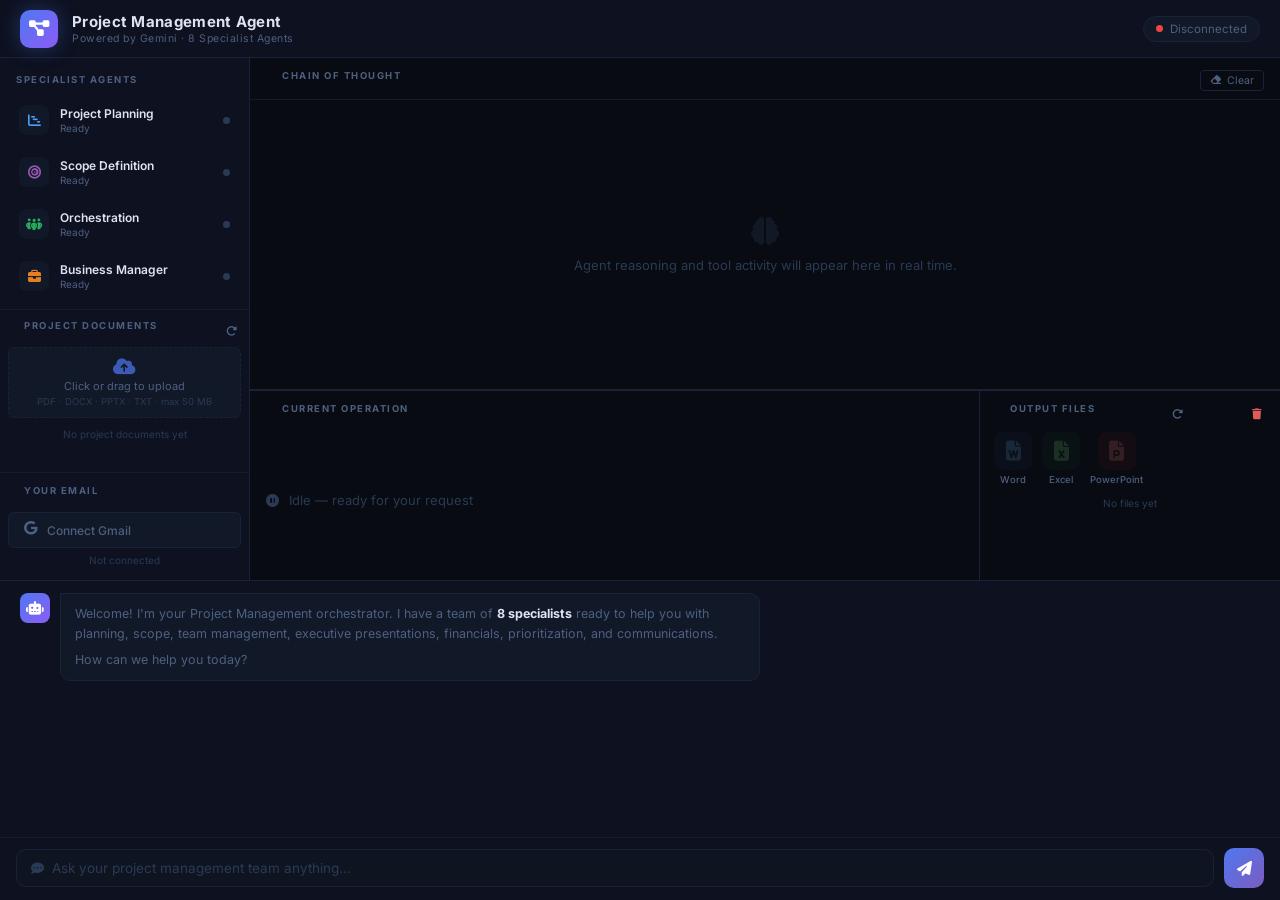
==== static/index.html @ 01bf6499 "Initial commit — full project management agent with all current fixes Includes: Gemini 2.5 Pro/Flash" ====
<!DOCTYPE html>
<html lang="en">
<head>
  <meta charset="UTF-8" />
  <meta name="viewport" content="width=device-width, initial-scale=1.0"/>
  <title>Project Management Agent</title>
  <link rel="preconnect" href="https://fonts.googleapis.com" />
  <link href="https://fonts.googleapis.com/css2?family=Inter:wght@300;400;500;600;700&family=JetBrains+Mono:wght@400;500&display=swap" rel="stylesheet"/>
  <link rel="stylesheet" href="https://cdnjs.cloudflare.com/ajax/libs/font-awesome/6.5.0/css/all.min.css"/>
  <link rel="stylesheet" href="/static/style.css"/>
</head>
<body>
  <div class="app">

    <!-- ── HEADER ─────────────────────────────────────────── -->
    <header class="header">
      <div class="header-left">
        <div class="logo-mark">
          <i class="fas fa-diagram-project"></i>
        </div>
        <div class="logo-text">
          <span class="logo-title">Project Management Agent</span>
          <span class="logo-sub">Powered by Gemini · 8 Specialist Agents</span>
        </div>
      </div>
      <div class="header-right">
        <div class="connection-badge" id="connection-badge">
          <span class="conn-dot" id="conn-dot"></span>
          <span id="conn-label">Connecting...</span>
        </div>
      </div>
    </header>

    <!-- ── MAIN WORKSPACE ─────────────────────────────────── -->
    <div class="workspace">

      <!-- LEFT: Agent Panel -->
      <aside class="agent-panel">
        <div class="panel-label">SPECIALIST AGENTS</div>
        <div class="agents-list" id="agents-list">
          <!-- Populated by JS -->
        </div>

        <!-- Project Documents RAG upload -->
        <div class="proj-docs-section">
          <div class="proj-docs-header">
            <div class="panel-label">PROJECT DOCUMENTS</div>
            <button class="refresh-btn" onclick="loadProjectDocs()" title="Refresh">
              <i class="fas fa-rotate-right"></i>
            </button>
          </div>
          <div class="proj-docs-drop" id="proj-docs-drop"
               onclick="document.getElementById('proj-docs-input').click()"
               ondragover="event.preventDefault(); this.classList.add('drag-over')"
               ondragleave="this.classList.remove('drag-over')"
               ondrop="handleDocDrop(event)">
            <i class="fas fa-cloud-upload-alt"></i>
            <span>Click or drag to upload</span>
            <span class="proj-docs-types">PDF · DOCX · PPTX · TXT · max 50 MB</span>
          </div>
          <input type="file" id="proj-docs-input" accept=".pdf,.docx,.pptx,.txt" multiple style="display:none" onchange="handleDocSelect(event)">
          <div class="proj-docs-list" id="proj-docs-list">
            <div class="proj-docs-empty" id="proj-docs-empty">No project documents yet</div>
          </div>
          <div class="proj-docs-status" id="proj-docs-status"></div>
        </div>

        <!-- Gmail connect — pinned to bottom of sidebar -->
        <div class="gmail-section">
          <div class="panel-label">YOUR EMAIL</div>
          <button class="gmail-btn" id="gmail-btn" onclick="connectGmail()">
            <i class="fab fa-google gmail-icon"></i>
            <span id="gmail-btn-text">Connect Gmail</span>
          </button>
          <div class="gmail-status-text" id="gmail-status-text">Not connected</div>
        </div>
      </aside>

      <!-- RIGHT: Activity + Output -->
      <div class="activity-section">

        <!-- TOP: Chain of Thought -->
        <div class="thought-panel">
          <div class="panel-header-row">
            <div class="panel-label">CHAIN OF THOUGHT</div>
            <button class="clear-btn" onclick="clearThoughts()">
              <i class="fas fa-eraser"></i> Clear
            </button>
          </div>
          <div class="thought-scroll" id="thought-scroll">
            <div class="thought-placeholder" id="thought-placeholder">
              <i class="fas fa-brain"></i>
              <p>Agent reasoning and tool activity will appear here in real time.</p>
            </div>
          </div>
        </div>

        <!-- BOTTOM STRIP: Output Type + Doc Icons -->
        <div class="bottom-strip">

          <!-- Output Status -->
          <div class="output-panel">
            <div class="panel-label">CURRENT OPERATION</div>
            <div class="output-status" id="output-status">
              <div class="op-idle">
                <i class="fas fa-circle-pause"></i>
                <span>Idle — ready for your request</span>
              </div>
            </div>
          </div>

          <!-- Document Icons + Downloads -->
          <div class="doc-panel">
            <div class="doc-panel-header">
              <div class="panel-label">OUTPUT FILES</div>
              <button class="refresh-btn" onclick="loadAllFiles()" title="Refresh file list">
                <i class="fas fa-rotate-right"></i>
              </button>
              <button class="refresh-btn file-clear-btn" onclick="clearAllFiles()" title="Clear all output files" style="margin-left:4px;color:#e05c5c;">
                <i class="fas fa-trash"></i>
              </button>
            </div>
            <div class="doc-icons-row">
              <div class="doc-icon" id="icon-word" title="Word Documents">
                <div class="doc-icon-inner word">
                  <i class="fas fa-file-word"></i>
                </div>
                <span class="doc-label">Word</span>
                <span class="doc-count" id="count-word">0</span>
              </div>
              <div class="doc-icon" id="icon-excel" title="Excel Spreadsheets">
                <div class="doc-icon-inner excel">
                  <i class="fas fa-file-excel"></i>
                </div>
                <span class="doc-label">Excel</span>
                <span class="doc-count" id="count-excel">0</span>
              </div>
              <div class="doc-icon" id="icon-pptx" title="PowerPoint Presentations">
                <div class="doc-icon-inner pptx">
                  <i class="fas fa-file-powerpoint"></i>
                </div>
                <span class="doc-label">PowerPoint</span>
                <span class="doc-count" id="count-pptx">0</span>
              </div>
            </div>
            <div class="doc-file-list" id="doc-file-list">
              <div class="doc-empty" id="doc-empty">No files yet</div>
            </div>
          </div>

        </div>
      </div>
    </div>

    <!-- ── CHAT SECTION ───────────────────────────────────── -->
    <section class="chat-section">
      <div class="chat-messages" id="chat-messages">
        <div class="welcome-msg">
          <div class="welcome-avatar"><i class="fas fa-robot"></i></div>
          <div class="welcome-bubble">
            <p>Welcome! I'm your Project Management orchestrator. I have a team of <strong>8 specialists</strong> ready to help you with planning, scope, team management, executive presentations, financials, prioritization, and communications.</p>
            <p>How can we help you today?</p>
          </div>
        </div>
      </div>
      <div class="chat-input-row">
        <div class="input-wrapper">
          <i class="fas fa-comment-dots input-icon"></i>
          <input
            type="text"
            id="chat-input"
            placeholder="Ask your project management team anything..."
            autocomplete="off"
          />
        </div>
        <button class="send-btn" id="send-btn" onclick="sendMessage()">
          <i class="fas fa-paper-plane"></i>
        </button>
      </div>
    </section>

  </div>

  <script src="/static/app.js"></script>
</body>
</html>
---- static/style.css ----
/* ═══════════════════════════════════════════════════════════════
   PROJECT MANAGEMENT AGENT — DARK THEME UI
   ═══════════════════════════════════════════════════════════════ */

*, *::before, *::after { box-sizing: border-box; margin: 0; padding: 0; }

:root {
  --bg:          #080b12;
  --bg-panel:    #0d1120;
  --bg-card:     #111827;
  --bg-input:    #0f1520;
  --border:      #1a2238;
  --border-soft: #141d30;
  --text:        #dde3f0;
  --text-muted:  #4e6080;
  --text-dim:    #2a3a55;
  --accent:      #4f78f1;
  --accent-glow: rgba(79,120,241,0.18);
  --green:       #3dd68c;
  --yellow:      #f59e0b;
  --red:         #ef4444;
  --word-color:  #2b579a;
  --excel-color: #217346;
  --pptx-color:  #c0392b;
  --radius:      10px;
  --radius-sm:   6px;
  --font:        'Inter', system-ui, sans-serif;
  --mono:        'JetBrains Mono', monospace;
  --header-h:    58px;
  --chat-h:      320px;
}

html, body { height: 100%; font-family: var(--font); background: var(--bg); color: var(--text); overflow: hidden; }

/* ── SCROLLBARS ──────────────────────────────────────────────── */
::-webkit-scrollbar { width: 4px; }
::-webkit-scrollbar-track { background: transparent; }
::-webkit-scrollbar-thumb { background: var(--border); border-radius: 4px; }

/* ── APP SHELL ───────────────────────────────────────────────── */
.app {
  display: flex;
  flex-direction: column;
  height: 100vh;
}

/* ── HEADER ──────────────────────────────────────────────────── */
.header {
  height: var(--header-h);
  background: var(--bg-panel);
  border-bottom: 1px solid var(--border);
  display: flex;
  align-items: center;
  justify-content: space-between;
  padding: 0 20px;
  flex-shrink: 0;
  backdrop-filter: blur(10px);
}

.header-left { display: flex; align-items: center; gap: 14px; }

.logo-mark {
  width: 38px; height: 38px;
  background: linear-gradient(135deg, #4f78f1, #8b5cf6);
  border-radius: 10px;
  display: flex; align-items: center; justify-content: center;
  font-size: 18px; color: #fff;
  box-shadow: 0 0 20px rgba(79,120,241,0.35);
}

.logo-title { display: block; font-size: 15px; font-weight: 700; color: var(--text); letter-spacing: 0.3px; }
.logo-sub   { display: block; font-size: 10.5px; color: var(--text-muted); margin-top: 1px; letter-spacing: 0.5px; }

.connection-badge {
  display: flex; align-items: center; gap: 7px;
  background: var(--bg-card);
  border: 1px solid var(--border);
  padding: 5px 12px;
  border-radius: 20px;
  font-size: 11.5px;
  color: var(--text-muted);
}

.conn-dot {
  width: 7px; height: 7px;
  border-radius: 50%;
  background: var(--text-dim);
  transition: background 0.3s;
}
.conn-dot.connected { background: var(--green); box-shadow: 0 0 6px var(--green); }
.conn-dot.error     { background: var(--red); }

/* ── WORKSPACE ───────────────────────────────────────────────── */
.workspace {
  display: flex;
  flex: 1;
  overflow: hidden;
  gap: 0;
}

/* ── AGENT PANEL (left) ──────────────────────────────────────── */
.agent-panel {
  width: 250px;
  flex-shrink: 0;
  background: var(--bg-panel);
  border-right: 1px solid var(--border);
  display: flex;
  flex-direction: column;
  padding: 16px 0 0;
  overflow-y: hidden;   /* panel itself doesn't scroll */
}

.panel-label {
  font-size: 9.5px;
  font-weight: 700;
  letter-spacing: 1.5px;
  color: var(--text-muted);
  padding: 0 16px 10px;
}

.agents-list {
  display: flex; flex-direction: column; gap: 2px;
  padding: 0 8px;
  flex: 1;          /* fill available space */
  overflow-y: auto; /* only the list scrolls */
  padding-bottom: 8px;
}

.agent-item {
  display: flex;
  align-items: center;
  gap: 11px;
  padding: 9px 10px;
  border-radius: var(--radius-sm);
  cursor: default;
  transition: background 0.2s;
  border: 1px solid transparent;
  position: relative;
}

.agent-item.active {
  border-color: var(--agent-color, var(--accent));
  background: color-mix(in srgb, var(--agent-color, var(--accent)) 10%, transparent);
  box-shadow: 0 0 14px color-mix(in srgb, var(--agent-color, var(--accent)) 20%, transparent);
}

.agent-item.done {
  background: rgba(61,214,140,0.05);
  border-color: rgba(61,214,140,0.15);
}

.agent-icon-wrap {
  width: 30px; height: 30px;
  border-radius: 7px;
  display: flex; align-items: center; justify-content: center;
  font-size: 13px;
  background: var(--bg-card);
  color: var(--agent-color, var(--text-muted));
  flex-shrink: 0;
  transition: all 0.3s;
}

.agent-item.active .agent-icon-wrap {
  background: color-mix(in srgb, var(--agent-color, var(--accent)) 20%, transparent);
  box-shadow: 0 0 10px color-mix(in srgb, var(--agent-color, var(--accent)) 40%, transparent);
}

.agent-info { flex: 1; min-width: 0; }
.agent-name {
  font-size: 12px; font-weight: 600; color: var(--text);
  white-space: nowrap; overflow: hidden; text-overflow: ellipsis;
}
.agent-status { font-size: 10px; color: var(--text-muted); margin-top: 1px; }
.agent-item.active .agent-status { color: var(--agent-color, var(--accent)); }

.agent-pulse {
  width: 7px; height: 7px;
  border-radius: 50%;
  background: var(--text-dim);
  flex-shrink: 0;
}
.agent-item.active .agent-pulse {
  background: var(--agent-color, var(--accent));
  box-shadow: 0 0 8px var(--agent-color, var(--accent));
  animation: pulse 1.4s ease-in-out infinite;
}
.agent-item.done .agent-pulse { background: var(--green); }

@keyframes pulse {
  0%,100% { opacity: 1; transform: scale(1); }
  50%      { opacity: 0.4; transform: scale(0.8); }
}

/* ── ACTIVITY SECTION (right) ────────────────────────────────── */
.activity-section {
  flex: 1;
  display: flex;
  flex-direction: column;
  overflow: hidden;
  min-width: 0;
}

/* ── CHAIN OF THOUGHT PANEL ──────────────────────────────────── */
.thought-panel {
  flex: 1;
  display: flex;
  flex-direction: column;
  border-bottom: 1px solid var(--border);
  min-height: 0;
}

.panel-header-row {
  display: flex;
  align-items: center;
  justify-content: space-between;
  padding: 12px 16px 8px;
  border-bottom: 1px solid var(--border-soft);
  flex-shrink: 0;
}

.clear-btn {
  font-size: 10.5px;
  color: var(--text-muted);
  background: none;
  border: 1px solid var(--border);
  padding: 3px 9px;
  border-radius: 4px;
  cursor: pointer;
  display: flex; align-items: center; gap: 5px;
  transition: all 0.2s;
  font-family: var(--font);
}
.clear-btn:hover { color: var(--text); border-color: var(--text-muted); }

.thought-scroll {
  flex: 1;
  overflow-y: auto;
  padding: 14px 16px;
  display: flex;
  flex-direction: column;
  gap: 8px;
}

.thought-placeholder {
  display: flex;
  flex-direction: column;
  align-items: center;
  justify-content: center;
  height: 100%;
  color: var(--text-dim);
  gap: 12px;
  font-size: 13px;
  text-align: center;
}
.thought-placeholder i { font-size: 28px; opacity: 0.3; }

/* Thought entry rows */
.thought-entry {
  display: flex;
  align-items: flex-start;
  gap: 10px;
  animation: fadeSlideIn 0.25s ease;
  font-size: 12.5px;
  line-height: 1.5;
}

@keyframes fadeSlideIn {
  from { opacity: 0; transform: translateY(6px); }
  to   { opacity: 1; transform: translateY(0); }
}

.thought-ts {
  font-family: var(--mono);
  font-size: 10px;
  color: var(--text-dim);
  padding-top: 2px;
  flex-shrink: 0;
  width: 52px;
}

.thought-icon {
  width: 20px; height: 20px;
  border-radius: 5px;
  display: flex; align-items: center; justify-content: center;
  font-size: 10px;
  flex-shrink: 0;
  margin-top: 1px;
}

.thought-body { flex: 1; min-width: 0; }
.thought-body strong { font-weight: 600; }

/* Thought types */
.thought-thinking .thought-icon { background: rgba(79,120,241,0.15); color: var(--accent); }
.thought-thinking .thought-body { color: var(--text-muted); }

.thought-agent   .thought-icon { color: #fff; }
.thought-agent   .thought-body { font-weight: 500; }

.thought-tool    .thought-icon { background: rgba(245,158,11,0.15); color: var(--yellow); }
.thought-tool    .thought-body { font-family: var(--mono); font-size: 11.5px; color: #9bacc4; }

.thought-doc     .thought-icon { }
.thought-doc     .thought-body { color: var(--green); font-weight: 500; }

.thought-response .thought-icon { background: rgba(61,214,140,0.12); color: var(--green); }
.thought-response .thought-body  { color: var(--text); }

.thought-error   .thought-icon { background: rgba(239,68,68,0.15); color: var(--red); }
.thought-error   .thought-body  { color: var(--red); }

/* ── BOTTOM STRIP ────────────────────────────────────────────── */
.bottom-strip {
  height: 190px;
  flex-shrink: 0;
  display: flex;
  border-top: 1px solid var(--border);
}

.output-panel {
  flex: 1;
  padding: 12px 16px;
  border-right: 1px solid var(--border);
  display: flex;
  flex-direction: column;
  gap: 8px;
  overflow: hidden;
}

.output-status {
  flex: 1;
  display: flex;
  align-items: center;
}

.op-idle {
  display: flex; align-items: center; gap: 10px;
  color: var(--text-dim); font-size: 13px;
}

.op-active {
  display: flex; align-items: center; gap: 10px;
  font-size: 13px; color: var(--text);
  animation: fadeSlideIn 0.2s ease;
}

.op-active-icon {
  width: 32px; height: 32px;
  border-radius: 8px;
  display: flex; align-items: center; justify-content: center;
  font-size: 16px;
  flex-shrink: 0;
}
.op-active-icon.word  { background: rgba(43,87,154,0.25); color: #5b9bd5; }
.op-active-icon.excel { background: rgba(33,115,70,0.25); color: #70c172; }
.op-active-icon.pptx  { background: rgba(192,57,43,0.25); color: #e07060; }
.op-active-icon.python{ background: rgba(245,158,11,0.20); color: var(--yellow); }
.op-active-icon.search{ background: rgba(79,120,241,0.20); color: var(--accent); }
.op-active-icon.agent { background: rgba(139,92,246,0.20); color: #a78bfa; }

.op-text strong { display: block; font-size: 12px; font-weight: 600; margin-bottom: 2px; }
.op-text span   { font-size: 11px; color: var(--text-muted); }

/* ── DOC ICONS PANEL ─────────────────────────────────────────── */
.doc-panel {
  width: 300px;
  flex-shrink: 0;
  padding: 12px 14px;
  display: flex;
  flex-direction: column;
  gap: 8px;
  overflow-x: hidden;
  overflow-y: visible;
}

.doc-icons-row { display: flex; gap: 10px; align-items: center; }

.doc-icon {
  display: flex;
  flex-direction: column;
  align-items: center;
  gap: 4px;
  cursor: default;
  position: relative;
}

.doc-icon-inner {
  width: 38px; height: 38px;
  border-radius: 9px;
  display: flex; align-items: center; justify-content: center;
  font-size: 20px;
  opacity: 0.2;
  transition: all 0.3s;
}
.doc-icon-inner.word  { background: rgba(43,87,154,0.3);  color: #5b9bd5; }
.doc-icon-inner.excel { background: rgba(33,115,70,0.3);  color: #70c172; }
.doc-icon-inner.pptx  { background: rgba(192,57,43,0.3);  color: #e07060; }

.doc-icon.active .doc-icon-inner { opacity: 1; transform: scale(1.08); }
.doc-icon.active .doc-icon-inner.word  { box-shadow: 0 0 16px rgba(91,155,213,0.5); }
.doc-icon.active .doc-icon-inner.excel { box-shadow: 0 0 16px rgba(112,193,114,0.5); }
.doc-icon.active .doc-icon-inner.pptx  { box-shadow: 0 0 16px rgba(224,112,96,0.5); }

.doc-icon.creating .doc-icon-inner { animation: docPulse 0.8s ease-in-out infinite; }
@keyframes docPulse {
  0%,100% { transform: scale(1); }
  50%      { transform: scale(1.12); }
}

.doc-label { font-size: 9.5px; color: var(--text-muted); font-weight: 500; }

.doc-count {
  position: absolute;
  top: -4px; right: -4px;
  background: var(--accent);
  color: #fff;
  font-size: 8.5px;
  font-weight: 700;
  width: 15px; height: 15px;
  border-radius: 50%;
  display: flex; align-items: center; justify-content: center;
  opacity: 0;
  transition: opacity 0.2s;
}
.doc-count.visible { opacity: 1; }

.doc-file-list {
  flex: 1;
  overflow-y: auto;
  display: flex;
  flex-direction: column;
  gap: 3px;
}

.doc-panel-header {
  display: flex; align-items: center; justify-content: space-between;
}

.refresh-btn {
  background: none; border: none;
  color: var(--text-muted); cursor: pointer; font-size: 11px;
  padding: 2px 4px; border-radius: 4px; transition: color 0.2s;
}
.refresh-btn:hover { color: var(--text); }

.doc-empty {
  font-size: 10px; color: var(--text-dim);
  text-align: center; padding-top: 4px;
}

.doc-file-row {
  display: flex; align-items: center;
  animation: fadeSlideIn 0.2s ease;
}
.doc-file-row:hover .file-del-btn { opacity: 1; }

.file-del-btn {
  flex-shrink: 0;
  background: none; border: none; cursor: pointer;
  color: #e05c5c;
  font-size: 10px;
  padding: 2px 5px;
  opacity: 0;
  transition: opacity 0.15s;
  line-height: 1;
}
.file-del-btn:hover { color: #c0392b; }

.doc-file-item {
  display: flex; align-items: center; gap: 6px;
  padding: 4px 6px;
  border-radius: 5px;
  text-decoration: none;
  color: inherit;
  border: 1px solid transparent;
  min-width: 0; flex: 1;
  cursor: pointer;
  transition: background 0.15s, border-color 0.15s;
}
.doc-file-item:hover {
  background: var(--bg-card);
  border-color: var(--border);
}

.doc-file-name {
  font-size: 11px; color: var(--text-muted);
  white-space: nowrap; overflow: hidden; text-overflow: ellipsis;
  flex: 1; min-width: 0;
}
.doc-file-item .type-icon { flex-shrink: 0; font-size: 10px; }
.doc-file-item.word-file  .type-icon { color: #5b9bd5; }
.doc-file-item.excel-file .type-icon { color: #70c172; }
.doc-file-item.pptx-file  .type-icon { color: #e07060; }

.dl-btn {
  flex-shrink: 0;
  color: var(--text-dim);
  font-size: 9px;
  opacity: 0;
  transition: opacity 0.15s;
}
.doc-file-item:hover .dl-btn { opacity: 1; color: var(--accent); }

/* ── CHAT SECTION ────────────────────────────────────────────── */
.chat-section {
  height: var(--chat-h);
  flex-shrink: 0;
  background: var(--bg-panel);
  border-top: 1px solid var(--border);
  display: flex;
  flex-direction: column;
}

.chat-messages {
  flex: 1;
  overflow-y: auto;
  padding: 12px 20px;
  display: flex;
  flex-direction: column;
  gap: 10px;
}

/* Welcome message */
.welcome-msg {
  display: flex; align-items: flex-start; gap: 10px;
}
.welcome-avatar {
  width: 30px; height: 30px;
  background: linear-gradient(135deg, #4f78f1, #8b5cf6);
  border-radius: 8px;
  display: flex; align-items: center; justify-content: center;
  font-size: 14px; color: #fff; flex-shrink: 0;
}
.welcome-bubble {
  background: var(--bg-card);
  border: 1px solid var(--border);
  border-radius: 0 10px 10px 10px;
  padding: 10px 14px;
  font-size: 12.5px;
  line-height: 1.6;
  color: var(--text-muted);
  max-width: 700px;
}
.welcome-bubble p + p { margin-top: 6px; }
.welcome-bubble strong { color: var(--text); }

/* Chat messages */
.chat-msg {
  display: flex;
  gap: 10px;
  animation: fadeSlideIn 0.2s ease;
  max-width: 85%;
}

.chat-msg.user {
  align-self: flex-end;
  flex-direction: row-reverse;
}

.msg-avatar {
  width: 28px; height: 28px;
  border-radius: 7px;
  display: flex; align-items: center; justify-content: center;
  font-size: 12px; flex-shrink: 0;
}
.chat-msg.agent .msg-avatar {
  background: linear-gradient(135deg, #4f78f1, #8b5cf6);
  color: #fff;
}
.chat-msg.user .msg-avatar {
  background: var(--bg-card);
  border: 1px solid var(--border);
  color: var(--text-muted);
}

.msg-bubble {
  padding: 9px 13px;
  border-radius: 10px;
  font-size: 13px;
  line-height: 1.6;
  max-width: 100%;
  white-space: pre-wrap;
  word-break: break-word;
}
.chat-msg.agent .msg-bubble {
  background: var(--bg-card);
  border: 1px solid var(--border);
  border-radius: 0 10px 10px 10px;
  color: var(--text);
}
.chat-msg.user .msg-bubble {
  background: linear-gradient(135deg, #4f78f1, #7c5cbf);
  color: #fff;
  border-radius: 10px 0 10px 10px;
}

/* Typing indicator */
.typing-indicator .msg-bubble {
  padding: 12px 16px;
}
.typing-dots { display: flex; gap: 4px; align-items: center; }
.typing-dots span {
  width: 6px; height: 6px;
  background: var(--text-muted);
  border-radius: 50%;
  animation: typingBounce 1.2s infinite;
}
.typing-dots span:nth-child(2) { animation-delay: 0.2s; }
.typing-dots span:nth-child(3) { animation-delay: 0.4s; }
@keyframes typingBounce {
  0%,60%,100% { transform: translateY(0); }
  30%          { transform: translateY(-5px); }
}

/* ── CHAT INPUT ──────────────────────────────────────────────── */
.chat-input-row {
  display: flex;
  align-items: center;
  gap: 10px;
  padding: 10px 16px 12px;
  border-top: 1px solid var(--border-soft);
  flex-shrink: 0;
}

.input-wrapper {
  flex: 1;
  display: flex;
  align-items: center;
  background: var(--bg-input);
  border: 1px solid var(--border);
  border-radius: 10px;
  padding: 0 14px;
  transition: border-color 0.2s;
}
.input-wrapper:focus-within { border-color: var(--accent); }

.input-icon { color: var(--text-dim); font-size: 13px; margin-right: 8px; flex-shrink: 0; }

#chat-input {
  flex: 1;
  background: none;
  border: none;
  outline: none;
  color: var(--text);
  font-family: var(--font);
  font-size: 13.5px;
  padding: 10px 0;
}
#chat-input::placeholder { color: var(--text-dim); }

.send-btn {
  width: 40px; height: 40px;
  border-radius: 10px;
  background: linear-gradient(135deg, #4f78f1, #7c5cbf);
  border: none;
  color: #fff;
  font-size: 15px;
  cursor: pointer;
  display: flex; align-items: center; justify-content: center;
  transition: opacity 0.2s, transform 0.1s;
  flex-shrink: 0;
}
.send-btn:hover  { opacity: 0.88; }
.send-btn:active { transform: scale(0.95); }
.send-btn:disabled { opacity: 0.35; cursor: not-allowed; }

/* ── PROJECT DOCUMENTS SECTION ───────────────────────────────────── */
.proj-docs-section {
  flex-shrink: 0;
  padding: 10px 8px 8px;
  border-top: 1px solid var(--border-soft);
  display: flex;
  flex-direction: column;
  gap: 6px;
}

.proj-docs-header {
  display: flex;
  align-items: center;
  justify-content: space-between;
}

.proj-docs-drop {
  display: flex;
  flex-direction: column;
  align-items: center;
  gap: 3px;
  padding: 10px 8px;
  border: 1px dashed var(--border);
  border-radius: var(--radius-sm);
  background: var(--bg-card);
  cursor: pointer;
  transition: border-color 0.2s, background 0.2s;
  text-align: center;
}
.proj-docs-drop:hover,
.proj-docs-drop.drag-over {
  border-color: var(--accent);
  background: var(--accent-glow);
}
.proj-docs-drop i {
  font-size: 18px;
  color: var(--accent);
  opacity: 0.7;
}
.proj-docs-drop span {
  font-size: 11px;
  color: var(--text-muted);
}
.proj-docs-types {
  font-size: 9.5px !important;
  color: var(--text-dim) !important;
}

.proj-docs-list {
  max-height: 120px;
  overflow-y: auto;
  display: flex;
  flex-direction: column;
  gap: 2px;
}

.proj-docs-empty {
  font-size: 10px;
  color: var(--text-dim);
  text-align: center;
  padding: 4px 0;
}

.proj-doc-row {
  display: flex;
  align-items: center;
  gap: 4px;
  padding: 3px 4px;
  border-radius: 4px;
  background: var(--bg-card);
  border: 1px solid var(--border-soft);
  animation: fadeSlideIn 0.2s ease;
}
.proj-doc-row:hover .proj-doc-del { opacity: 1; }

.proj-doc-name {
  flex: 1;
  font-size: 10px;
  color: var(--text-muted);
  white-space: nowrap;
  overflow: hidden;
  text-overflow: ellipsis;
  min-width: 0;
}
.proj-doc-size {
  font-size: 9px;
  color: var(--text-dim);
  flex-shrink: 0;
}
.proj-doc-del {
  flex-shrink: 0;
  background: none;
  border: none;
  cursor: pointer;
  color: #e05c5c;
  font-size: 9px;
  padding: 2px 4px;
  opacity: 0;
  transition: opacity 0.15s;
  line-height: 1;
}
.proj-doc-del:hover { color: #c0392b; }

.proj-doc-uploading {
  font-size: 9px;
  color: var(--accent);
  flex-shrink: 0;
}

.proj-docs-status {
  font-size: 10px;
  color: var(--text-dim);
  text-align: center;
  min-height: 14px;
}
.proj-docs-status.ok   { color: var(--green); }
.proj-docs-status.err  { color: var(--red); }

/* ── GMAIL CONNECT SECTION (bottom of agent panel) ───────────────── */
.gmail-section {
  flex-shrink: 0;    /* never squashed */
  padding: 12px 8px 14px;
  border-top: 1px solid var(--border-soft);
  display: flex;
  flex-direction: column;
  gap: 6px;
}

.gmail-btn {
  display: flex;
  align-items: center;
  gap: 8px;
  width: 100%;
  padding: 8px 12px;
  border-radius: var(--radius-sm);
  border: 1px solid var(--border);
  background: var(--bg-card);
  color: var(--text-muted);
  font-family: var(--font);
  font-size: 12px;
  font-weight: 500;
  cursor: pointer;
  transition: all 0.2s;
}
.gmail-btn:hover {
  border-color: #ea4335;
  color: var(--text);
  background: rgba(234,67,53,0.08);
}
.gmail-btn.connected {
  border-color: rgba(61,214,140,0.4);
  background: rgba(61,214,140,0.07);
  color: var(--green);
  cursor: default;
}
.gmail-btn .gmail-icon {
  width: 18px; height: 18px;
  flex-shrink: 0;
  font-size: 14px;
}
.gmail-btn.connected .gmail-icon { color: var(--green); }

.gmail-status-text {
  font-size: 10px;
  color: var(--text-dim);
  padding: 0 4px;
  text-align: center;
}
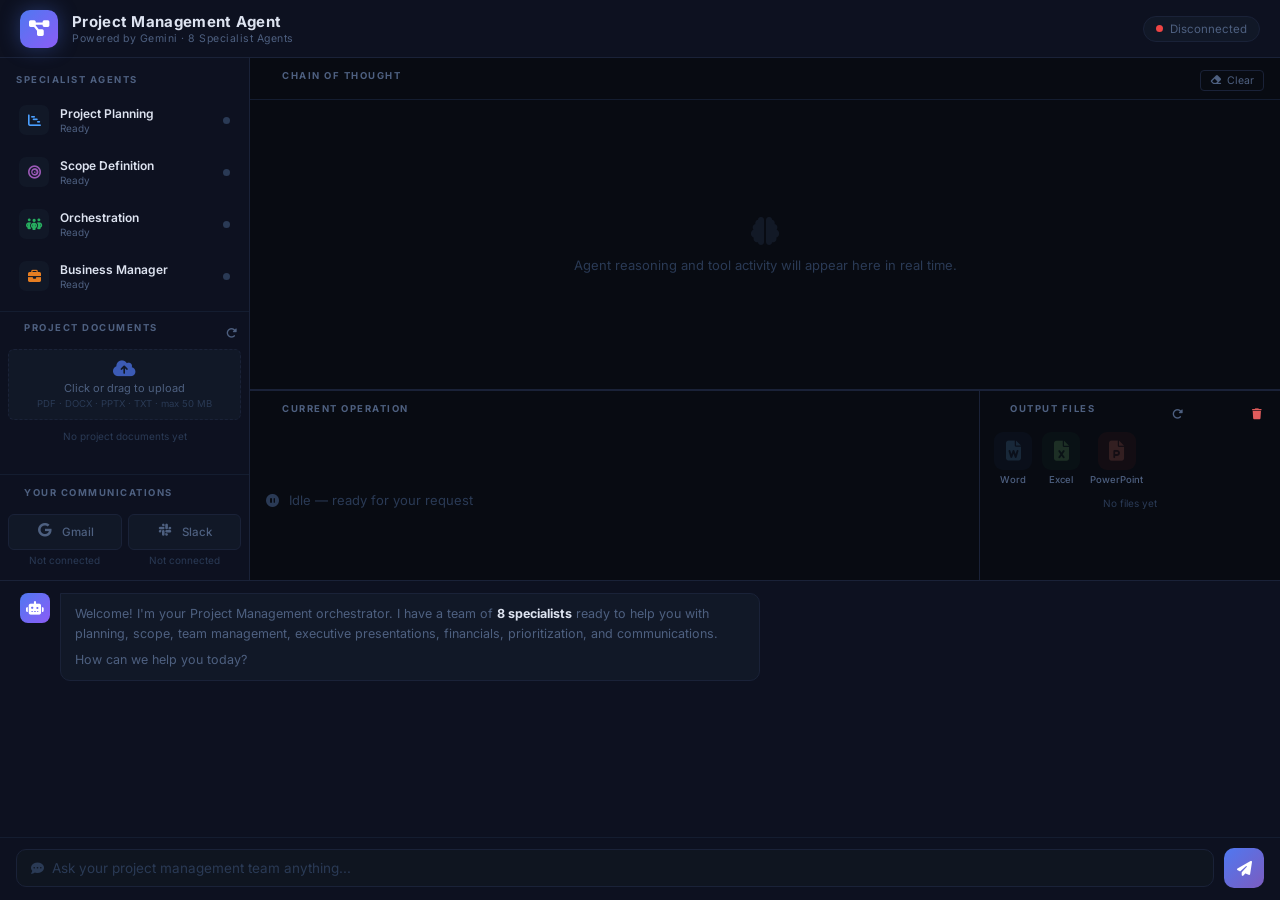
==== commit 34be6f15: "Add email-gated trial mode with per-user Slack OAuth; model tiers + hardened agent loop Trial mode: " ====
--- a/static/index.html
+++ b/static/index.html
@@ -24,6 +24,10 @@
         </div>
       </div>
       <div class="header-right">
+        <div class="trial-badge" id="trial-badge" hidden>
+          <i class="fas fa-flask"></i>
+          <span id="trial-badge-text">Trial</span>
+        </div>
         <div class="connection-badge" id="connection-badge">
           <span class="conn-dot" id="conn-dot"></span>
           <span id="conn-label">Connecting...</span>
@@ -65,14 +69,25 @@
           <div class="proj-docs-status" id="proj-docs-status"></div>
         </div>
 
-        <!-- Gmail connect — pinned to bottom of sidebar -->
+        <!-- Gmail + Slack connect — pinned to bottom of sidebar -->
         <div class="gmail-section">
-          <div class="panel-label">YOUR EMAIL</div>
-          <button class="gmail-btn" id="gmail-btn" onclick="connectGmail()">
-            <i class="fab fa-google gmail-icon"></i>
-            <span id="gmail-btn-text">Connect Gmail</span>
-          </button>
-          <div class="gmail-status-text" id="gmail-status-text">Not connected</div>
+          <div class="panel-label">YOUR COMMUNICATIONS</div>
+          <div class="comms-grid">
+            <div>
+              <button class="gmail-btn" id="gmail-btn" onclick="connectGmail()">
+                <i class="fab fa-google gmail-icon"></i>
+                <span id="gmail-btn-text">Gmail</span>
+              </button>
+              <div class="gmail-status-text" id="gmail-status-text">Not connected</div>
+            </div>
+            <div>
+              <button class="gmail-btn" id="slack-btn" onclick="connectSlack()">
+                <i class="fab fa-slack gmail-icon"></i>
+                <span id="slack-btn-text">Slack</span>
+              </button>
+              <div class="gmail-status-text" id="slack-status-text">Not connected</div>
+            </div>
+          </div>
         </div>
       </aside>
 
--- a/static/style.css
+++ b/static/style.css
@@ -90,6 +90,23 @@
 .conn-dot.connected { background: var(--green); box-shadow: 0 0 6px var(--green); }
 .conn-dot.error     { background: var(--red); }
 
+.trial-badge {
+  display: flex; align-items: center; gap: 7px;
+  background: rgba(245,158,11,0.10);
+  border: 1px solid rgba(245,158,11,0.35);
+  padding: 5px 12px;
+  margin-right: 10px;
+  border-radius: 20px;
+  font-size: 11.5px;
+  color: var(--yellow);
+}
+.trial-badge[hidden] { display: none; }
+.trial-badge.exhausted {
+  background: rgba(239,68,68,0.10);
+  border-color: rgba(239,68,68,0.35);
+  color: var(--red);
+}
+
 /* ── WORKSPACE ───────────────────────────────────────────────── */
 .workspace {
   display: flex;
@@ -829,6 +846,24 @@
 .gmail-status-text {
   font-size: 10px;
   color: var(--text-dim);
-  padding: 0 4px;
+  padding: 4px 4px 0;
   text-align: center;
-}
+  white-space: nowrap;
+  overflow: hidden;
+  text-overflow: ellipsis;
+}
+
+.comms-grid {
+  display: grid;
+  grid-template-columns: 1fr 1fr;
+  gap: 6px;
+  min-width: 0;
+}
+.comms-grid > div { min-width: 0; }
+.comms-grid .gmail-btn { padding: 8px 8px; font-size: 11.5px; justify-content: center; }
+.comms-grid .gmail-btn span { white-space: nowrap; overflow: hidden; text-overflow: ellipsis; }
+#slack-btn:hover:not(.connected):not(:disabled) {
+  border-color: #4a154b;
+  background: rgba(74,21,75,0.25);
+}
+#slack-btn:disabled { cursor: not-allowed; }
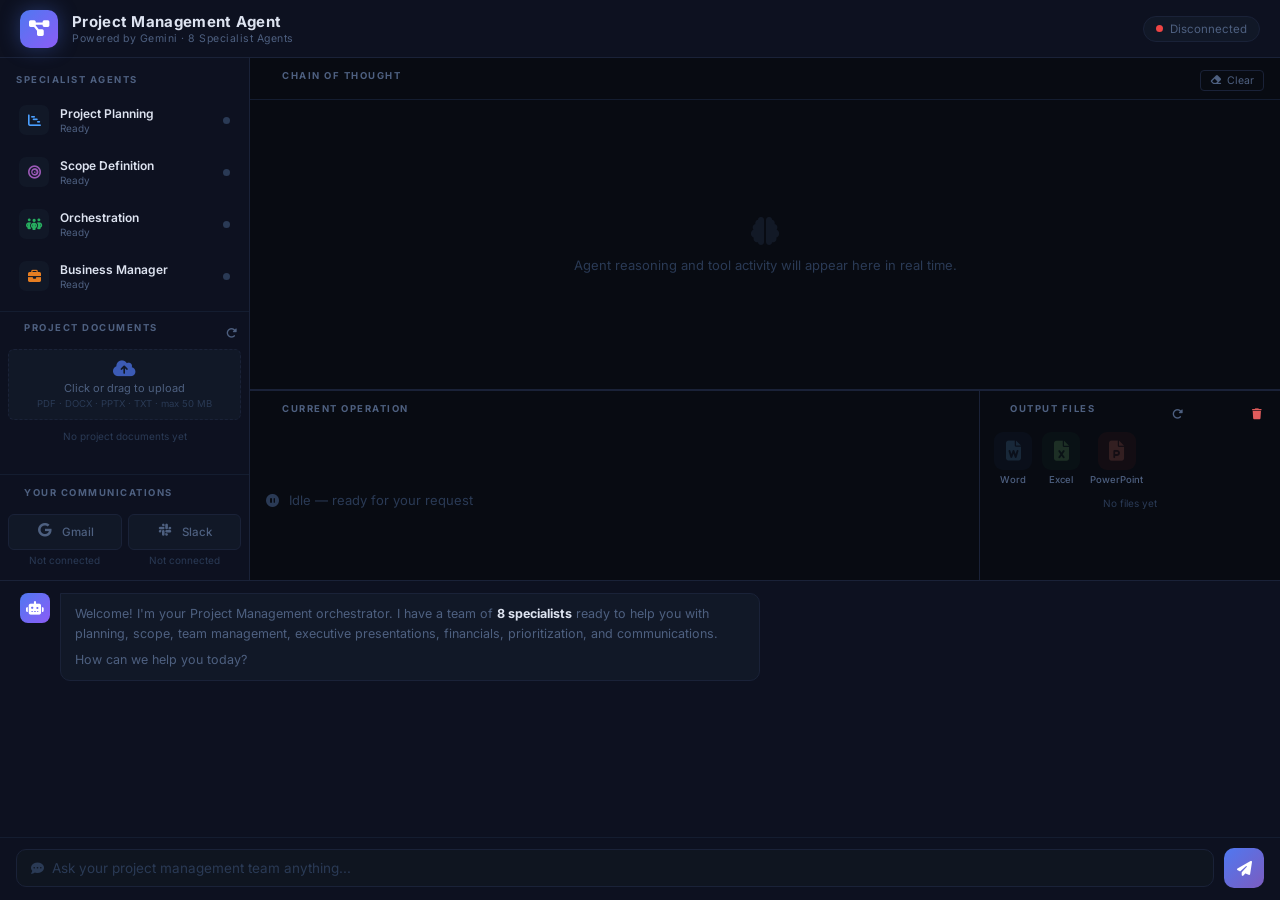
==== commit ada113c8: "Withhold Gmail from trial guests gmail.modify is a Google restricted scope: only accounts on the OAu" ====
--- a/static/index.html
+++ b/static/index.html
@@ -73,14 +73,14 @@
         <div class="gmail-section">
           <div class="panel-label">YOUR COMMUNICATIONS</div>
           <div class="comms-grid">
-            <div>
+            <div class="comms-item">
               <button class="gmail-btn" id="gmail-btn" onclick="connectGmail()">
                 <i class="fab fa-google gmail-icon"></i>
                 <span id="gmail-btn-text">Gmail</span>
               </button>
               <div class="gmail-status-text" id="gmail-status-text">Not connected</div>
             </div>
-            <div>
+            <div class="comms-item">
               <button class="gmail-btn" id="slack-btn" onclick="connectSlack()">
                 <i class="fab fa-slack gmail-icon"></i>
                 <span id="slack-btn-text">Slack</span>
--- a/static/style.css
+++ b/static/style.css
@@ -124,7 +124,9 @@
   display: flex;
   flex-direction: column;
   padding: 16px 0 0;
-  overflow-y: hidden;   /* panel itself doesn't scroll */
+  /* Normally only the agent list scrolls; the panel scrolls too if the viewport
+     is shorter than the sections' combined minimum height. */
+  overflow-y: auto;
 }
 
 .panel-label {
@@ -141,6 +143,9 @@
   flex: 1;          /* fill available space */
   overflow-y: auto; /* only the list scrolls */
   padding-bottom: 8px;
+  /* The docs and comms sections below are flex-shrink: 0, so without a floor the
+     agent list collapses to a few pixels on a short viewport. */
+  min-height: 190px;
 }
 
 .agent-item {
@@ -860,6 +865,9 @@
   min-width: 0;
 }
 .comms-grid > div { min-width: 0; }
+/* Trial guests have no Gmail option, so Slack takes the full width. */
+.comms-grid.single { grid-template-columns: 1fr; }
+.comms-item[hidden] { display: none; }
 .comms-grid .gmail-btn { padding: 8px 8px; font-size: 11.5px; justify-content: center; }
 .comms-grid .gmail-btn span { white-space: nowrap; overflow: hidden; text-overflow: ellipsis; }
 #slack-btn:hover:not(.connected):not(:disabled) {
